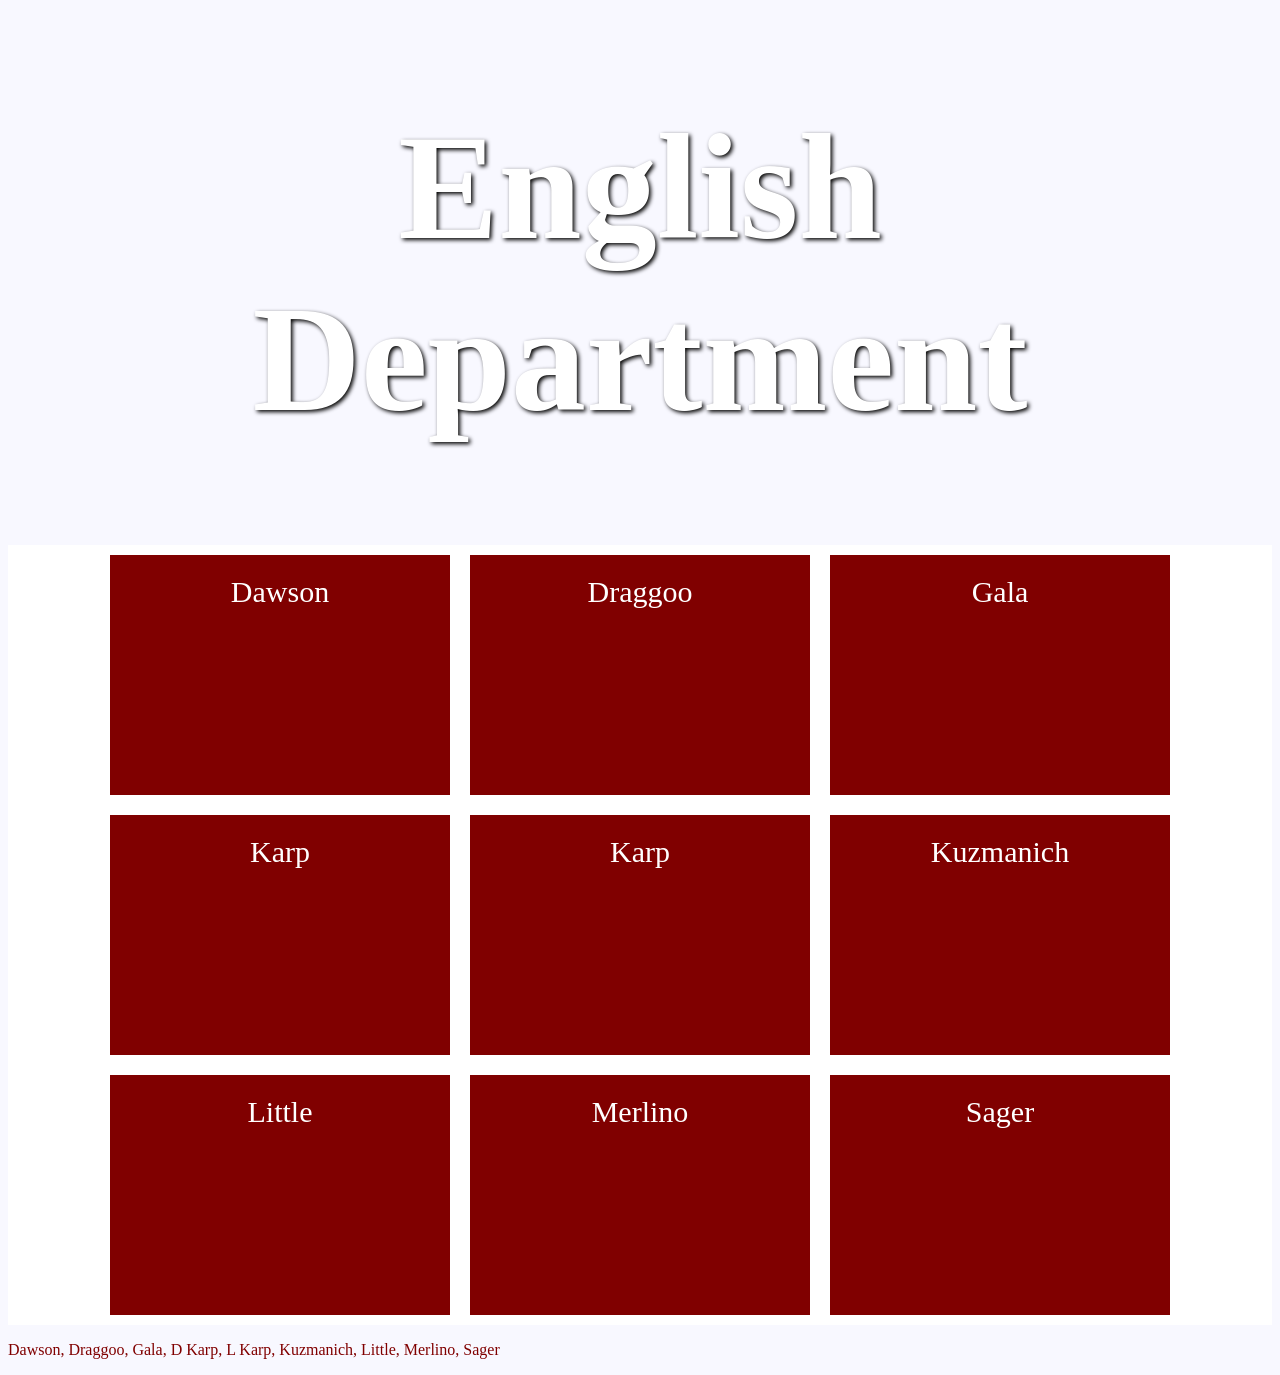
==== src/main/resources/templates/Departments.html @ 8dbf9c1a "Department Page initial draw-up." ====
<!DOCTYPE html>
<html lang="en">
<head>
    <meta charset="UTF-8">
    <title>English Department</title>
</head>

<title>Glass Dome</title>
<style>
        body {
            color:black;
            font-family: Georgia, serif;
            background-color: ghostwhite;
        }
        p{
            color:maroon;
            margin left: 10px;
        }
        h1{
            text-align: center;
            color: white;

            font-size: 150px;
            text-shadow: 2px 2px 4px #000000;
            background-image: url("../static/HNA2.jpg");

        }
        h2{
            margin left:40px;
        }
        h3{
            margin left: 40px;
        }
        .flex-container {
        display: flex;
        flex-flow: row wrap;
        background-color: white;
        justify-content: center;
        }

        .flex-container > div {
          background-color: maroon;
            margin: 10px;
            padding: 20px;
            font-size: 30px;
            flex-basis: 300px;
            height: 200px;
            color: white;
            text-align: center;

}


      }
</style>
<body>
<h1>English Department</h1>

<div class="flex-container">
    <div>Dawson</div>
    <div>Draggoo</div>
    <div>Gala</div>
    <div>Karp</div>
    <div>Karp</div>
    <div>Kuzmanich</div>
    <div>Little</div>
    <div>Merlino</div>
    <div>Sager</div>
</div>


<p>Dawson, Draggoo, Gala, D Karp, L Karp, Kuzmanich, Little, Merlino, Sager</p>
</body>
</html>
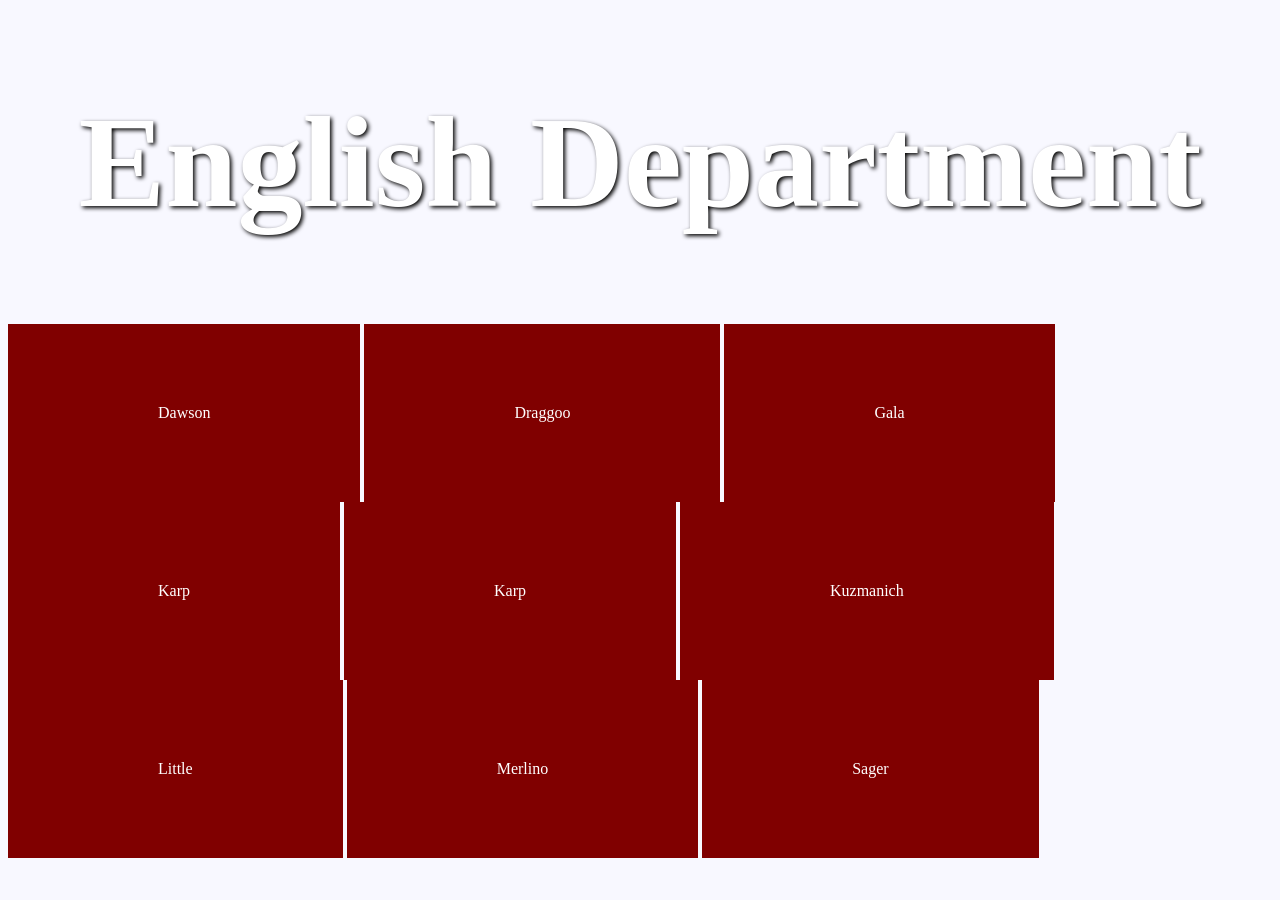
==== commit 9cec50a6: "Changed Department Flexbox items to buttons, and linked to Teachers page, still need to format prope" ====
--- a/src/main/resources/templates/Departments.html
+++ b/src/main/resources/templates/Departments.html
@@ -20,7 +20,7 @@
             text-align: center;
             color: white;
 
-            font-size: 150px;
+            font-size: 130px;
             text-shadow: 2px 2px 4px #000000;
             background-image: url("../static/HNA2.jpg");
 
@@ -48,15 +48,26 @@
             color: white;
             text-align: center;
 
-}
+                }
 
+    a:link, a:visited {
+    background-color: maroon;
+    color: white;
+    text-size: 130px;
+    padding: 80px 150px;
+    text-align: center;
+    text-decoration: none;
+    display: inline-block;
+    }
 
-      }
+  these buttons are so ugly fix please.
+  }
+
 </style>
 <body>
 <h1>English Department</h1>
 
-<div class="flex-container">
+<!--  <div class="flex-container">
     <div>Dawson</div>
     <div>Draggoo</div>
     <div>Gala</div>
@@ -66,9 +77,21 @@
     <div>Little</div>
     <div>Merlino</div>
     <div>Sager</div>
-</div>
+   </div>
+ -->
 
+<a href="/Teachers" target="_blank">Dawson</a>
+<a href="/Teachers" target="_blank">Draggoo</a>
+<a href=/Teachers" target="_blank">Gala</a>
+<a href="/Teachers" target="_blank">Karp</a>
+<a href="/Teachers" target="_blank">Karp</a>
+<a href="/Teachers" target="_blank">Kuzmanich</a>
+<a href="/Teachers"  target="_blank">Little</a>
+<a href="/Teachers" target="_blank">Merlino</a>
+<a href="/Teachers" target="_blank">Sager</a>
 
-<p>Dawson, Draggoo, Gala, D Karp, L Karp, Kuzmanich, Little, Merlino, Sager</p>
+<!-- why does it say target? should it say class = "button" like my other ones?
+-->
+
 </body>
 </html>
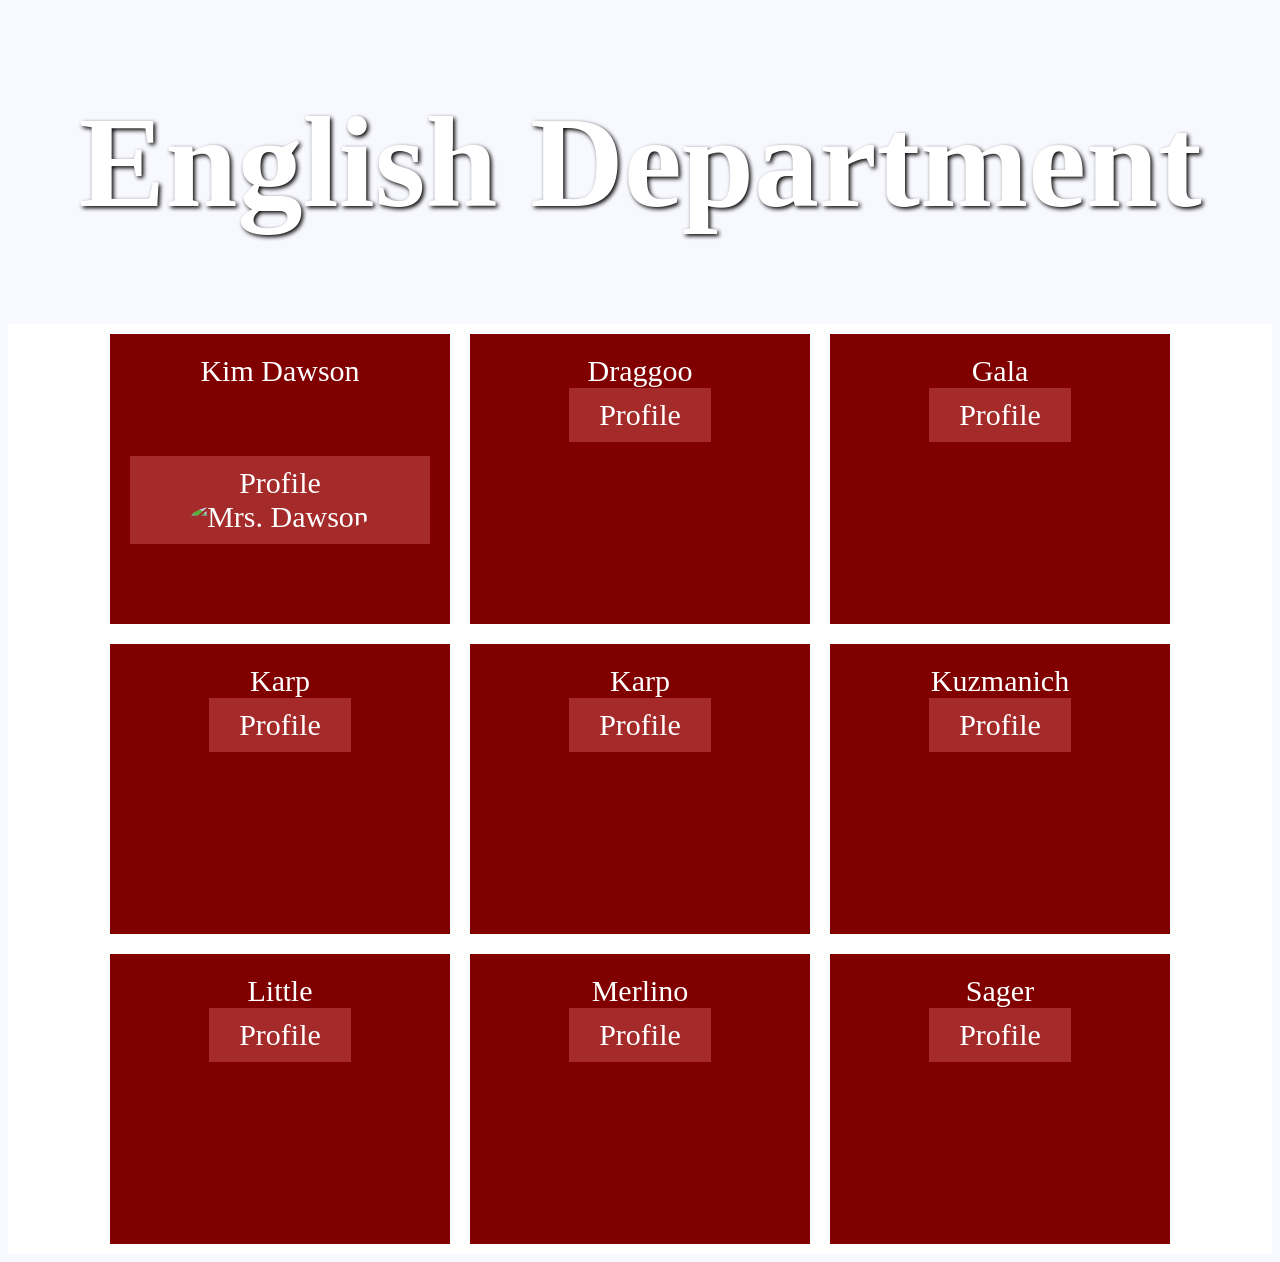
==== commit db80c942: "Changed a tags back to divs and gave them buttons, started working on adding teacher headshots/forma" ====
--- a/src/main/resources/templates/Departments.html
+++ b/src/main/resources/templates/Departments.html
@@ -44,41 +44,79 @@
             padding: 20px;
             font-size: 30px;
             flex-basis: 300px;
-            height: 200px;
+            height: 250px;
             color: white;
             text-align: center;
 
                 }
 
     a:link, a:visited {
-    background-color: maroon;
+    background-color: brown;
     color: white;
-    text-size: 130px;
-    padding: 80px 150px;
+    text-size: 15px;
+    padding: 10px 30px;
     text-align: center;
     text-decoration: none;
     display: inline-block;
     }
 
-  these buttons are so ugly fix please.
+    img{
+        border-radius: 50%;
+        width: 250px;
+        height: 180 px;
+    }
+
   }
 
 </style>
 <body>
 <h1>English Department</h1>
 
-<!--  <div class="flex-container">
-    <div>Dawson</div>
-    <div>Draggoo</div>
-    <div>Gala</div>
-    <div>Karp</div>
-    <div>Karp</div>
-    <div>Kuzmanich</div>
-    <div>Little</div>
-    <div>Merlino</div>
-    <div>Sager</div>
+ <div class="flex-container">
+    <div>Kim Dawson
+        <br><br><br>
+        <a href="/Teachers" target="_blank">Profile
+            <img src = "../static/HNA2.jpg" alt="Mrs. Dawson">
+        </a>
+    </div>
+    <div> Draggoo
+        <br>
+        <a href="/Teachers" target="_blank">Profile       </a>
+    </div>
+    <div>Gala
+        <br>
+        <a href="/Teachers" target="_blank">Profile</a>
+    </div>
+    <div>Karp
+        <br>
+        <a href="/Teachers" target="_blank">Profile</a>
+    </div>
+    <div>Karp
+        <br>
+        <a href="/Teachers" target="_blank">Profile</a>
+    </div>
+    <div>Kuzmanich
+        <br>
+        <a href="/Teachers" target="_blank">Profile</a>
+    </div>
+    <div>Little
+        <br>
+        <a href="/Teachers" target="_blank">Profile</a>
+    </div>
+    <div>Merlino
+        <br>
+        <a href="/Teachers" target="_blank">Profile</a>
+    </div>
+    <div>Sager
+        <br>
+        <a href="/Teachers" target="_blank">Profile</a>
+    </div>
    </div>
- -->
+
+<!---
+- Put a bunch of staff head shots in the static folder
+- Make image of teacher the clickable page button (rather than just the word profile)
+- give it a shade change when you hover over it
 
 <a href="/Teachers" target="_blank">Dawson</a>
 <a href="/Teachers" target="_blank">Draggoo</a>
@@ -89,6 +127,7 @@
 <a href="/Teachers"  target="_blank">Little</a>
 <a href="/Teachers" target="_blank">Merlino</a>
 <a href="/Teachers" target="_blank">Sager</a>
+-->
 
 <!-- why does it say target? should it say class = "button" like my other ones?
 -->
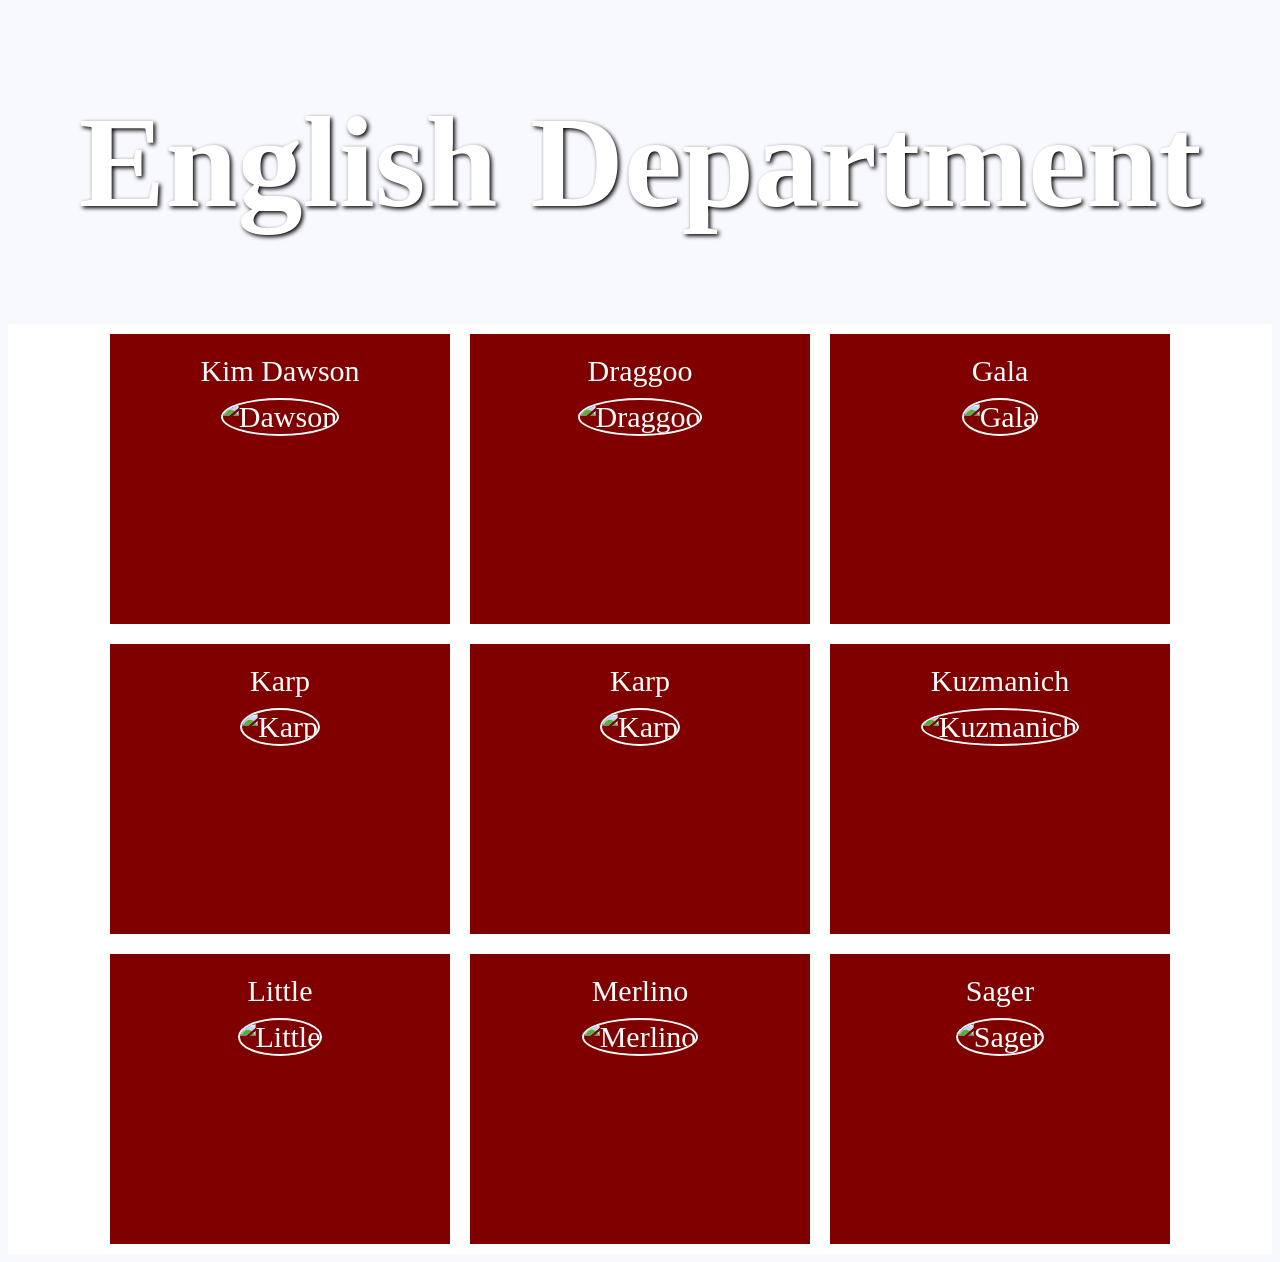
==== commit 1947b6e8: "committing changes." ====
--- a/src/main/resources/templates/Departments.html
+++ b/src/main/resources/templates/Departments.html
@@ -51,7 +51,7 @@
                 }
 
     a:link, a:visited {
-    background-color: brown;
+    background-color: maroon;
     color: white;
     text-size: 15px;
     padding: 10px 30px;
@@ -74,42 +74,58 @@
 
  <div class="flex-container">
     <div>Kim Dawson
-        <br><br><br>
-        <a href="/Teachers" target="_blank">Profile
-            <img src = "../static/HNA2.jpg" alt="Mrs. Dawson">
+        <br>
+         <a href="/Teachers" >
+            <img border="2" alt="Dawson" src="../static/KDAWSON.jpg" width="50" height="200">
         </a>
     </div>
     <div> Draggoo
         <br>
-        <a href="/Teachers" target="_blank">Profile       </a>
+        <a href="/Teachers" >
+            <img border="2" alt="Draggoo" src="../static/KDAWSON.jpg" width="50" height="200">
+        </a>
     </div>
-    <div>Gala
+    <div> Gala
         <br>
-        <a href="/Teachers" target="_blank">Profile</a>
+        <a href="/Teachers" >
+            <img border="2" alt="Gala" src="../static/KDAWSON.jpg" width="50" height="200">
+        </a>
     </div>
     <div>Karp
         <br>
-        <a href="/Teachers" target="_blank">Profile</a>
+        <a href="/Teachers" >
+            <img border="2" alt="Karp" src="../static/KDAWSON.jpg" width="50" height="200">
+        </a>
     </div>
     <div>Karp
         <br>
-        <a href="/Teachers" target="_blank">Profile</a>
+        <a href="/Teachers" >
+            <img border="2" alt="Karp" src="../static/KDAWSON.jpg" width="50" height="200">
+        </a>
     </div>
     <div>Kuzmanich
         <br>
-        <a href="/Teachers" target="_blank">Profile</a>
+        <a href="/Teachers" >
+            <img border="2" alt="Kuzmanich" src="../static/KDAWSON.jpg" width="50" height="200">
+        </a>
     </div>
     <div>Little
         <br>
-        <a href="/Teachers" target="_blank">Profile</a>
+        <a href="/Teachers" >
+            <img border="2" alt="Little" src="../static/KDAWSON.jpg" width="50" height="200">
+        </a>
     </div>
     <div>Merlino
         <br>
-        <a href="/Teachers" target="_blank">Profile</a>
+        <a href="/Teachers" >
+            <img border="2" alt="Merlino" src="../static/KDAWSON.jpg" width="50" height="200">
+        </a>
     </div>
     <div>Sager
         <br>
-        <a href="/Teachers" target="_blank">Profile</a>
+        <a href="/Teachers" >
+            <img border="2" alt="Sager" src="../static/KDAWSON.jpg" width="50" height="200">
+        </a>
     </div>
    </div>
 
